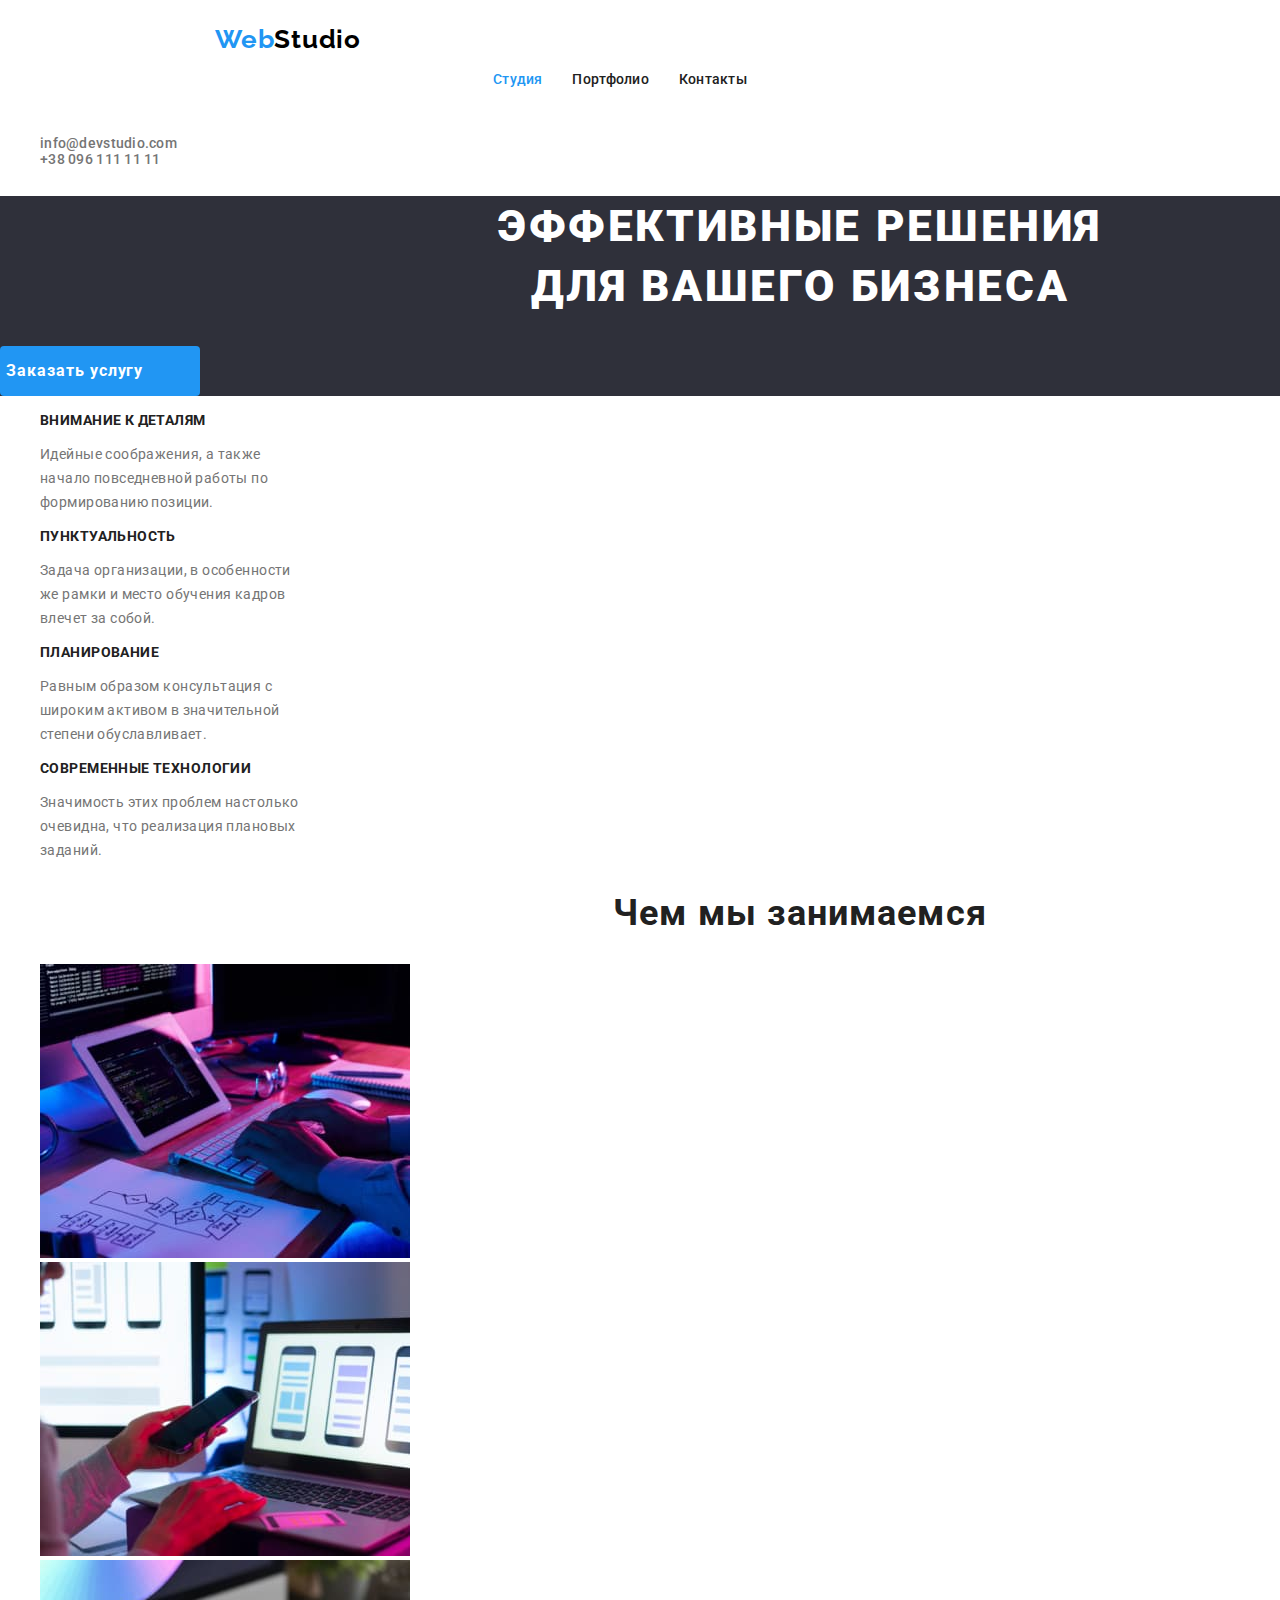
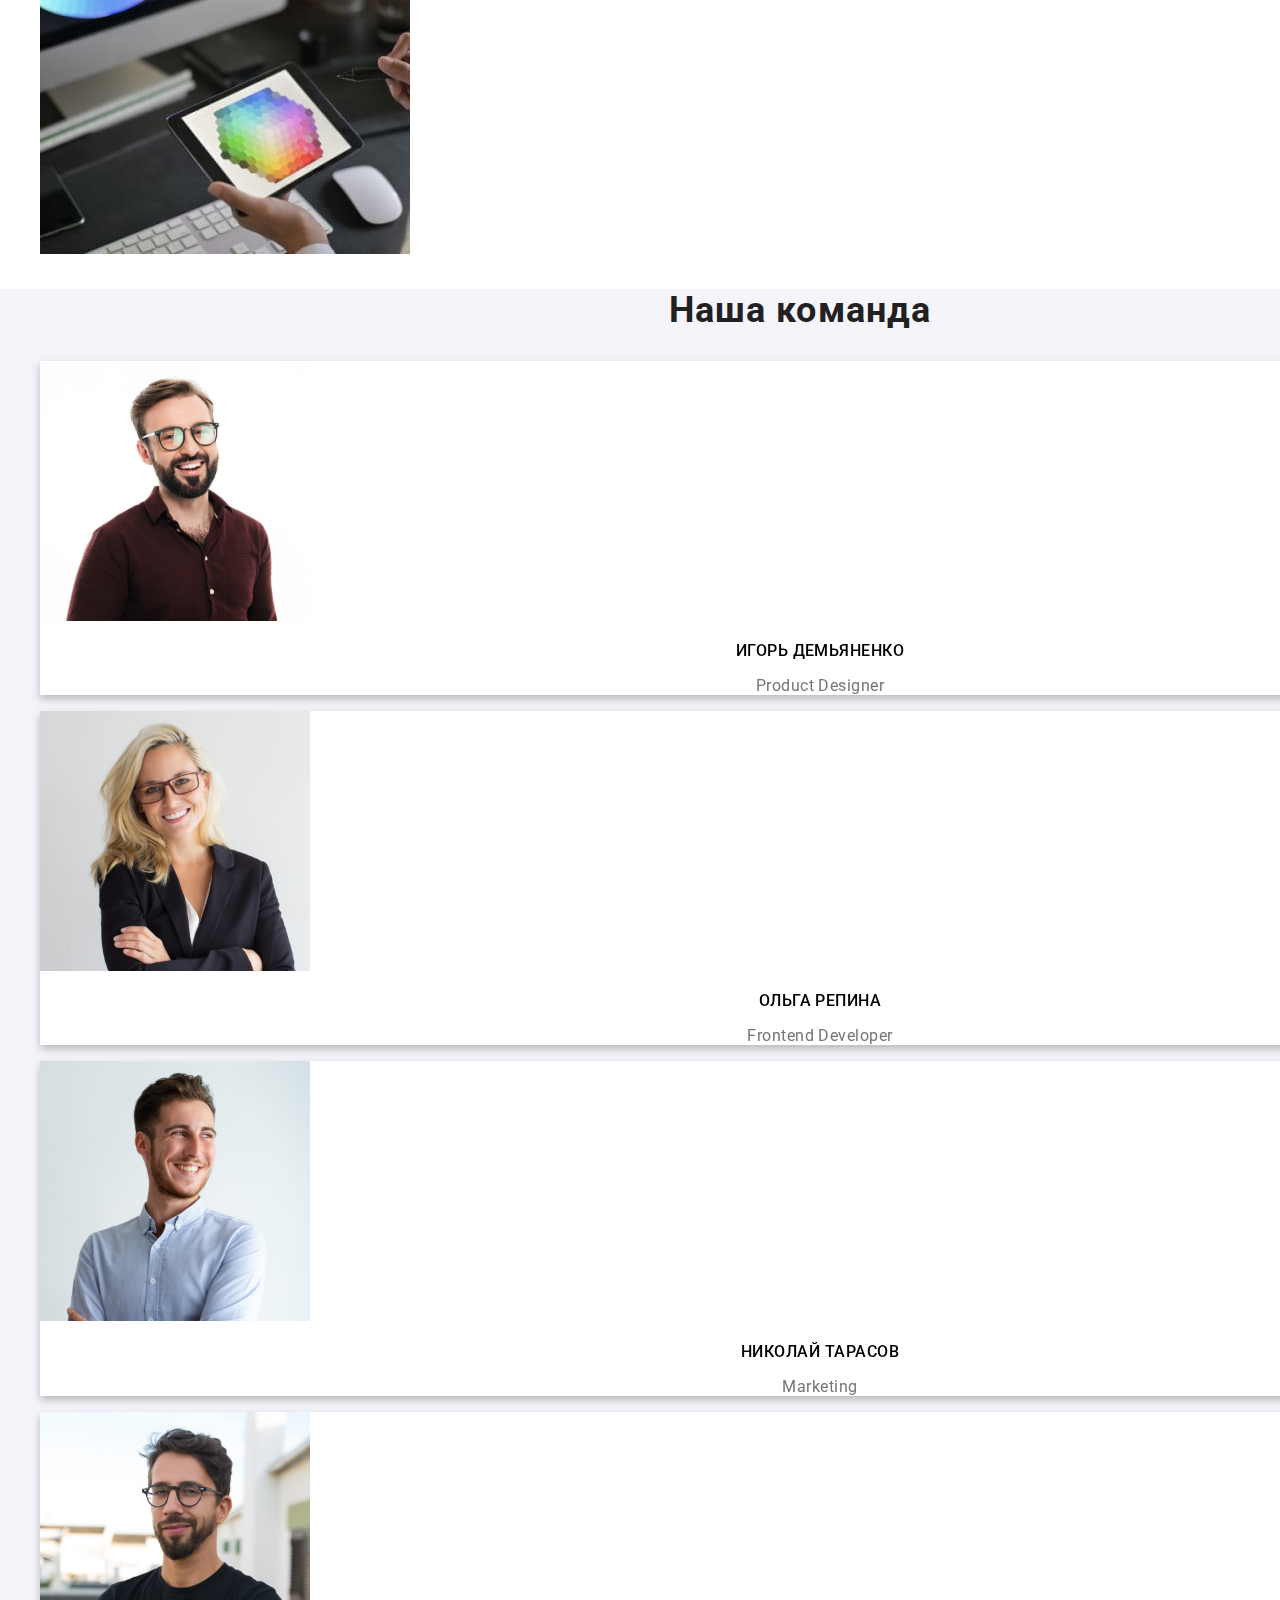
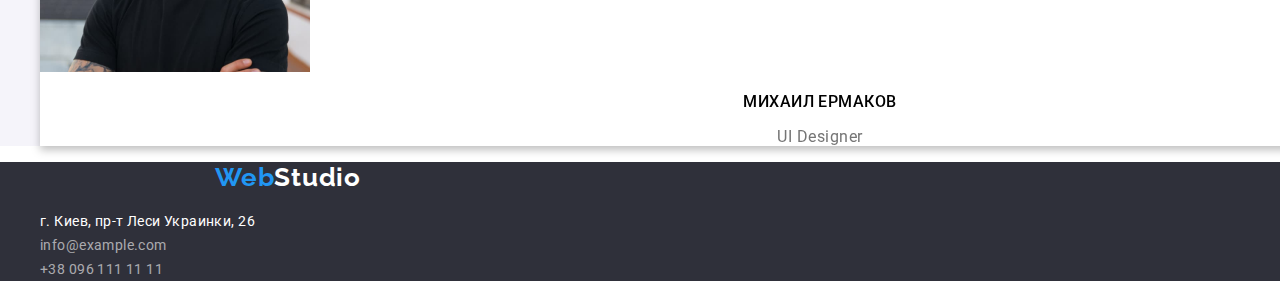
==== index.html @ 3bb9d7b0 "1st" ====
<!DOCTYPE html>
<html lang="ru">
  <head>
    <meta charset="UTF-8" />
    <meta http-equiv="X-UA-Compatible" content="IE=edge" />
    <meta name="viewport" content="width=device-width, initial-scale=1.0" />
    <title>Studio</title>
    <link rel="stylesheet" href="./css/normalize.css" />
    <link rel="stylesheet" href="./css/style.css" />
    <link
      href="https://fonts.googleapis.com/css2?family=Raleway:wght@700&family=Roboto:wght@400;500;700;900&display=swap"
      rel="stylesheet"
    />
  </head>
  <body>
    <header class="header-sections">
      <a class="webstudio" href="./index.html"
        ><span class="txt-bl">Web</span>Studio</a
      >
      <ul class="menu all-header">
        <li class="item header-link">
          <a href="./index.html" style="color: #2196f3">Студия</a>
        </li>
        <li class="item header-link">
          <a href="./portfolio.html">Портфолио</a>
        </li>
        <li class="item header-link"><a href="">Контакты</a></li>
      </ul>
      <ul class="menu header-contacts">
        <li class="item header-mail">
          <a href="mailto:info@devstudio.com">info@devstudio.com</a>
        </li>
        <li class="item header-phone">
          <a href="tel:+380961111111">+38 096 111 11 11</a>
        </li>
      </ul>
    </header>
    <main>
      <section class="main-header-sections">
        <h1>
          Эффективные решения <br />
          для вашего бизнеса
        </h1>
        <button type="button" class="btn-blue">Заказать услугу</button>
      </section>
      <section>
        <ul class="menu">
          <li class="item">
            <h3>Внимание к деталям</h3>
            <p class="about">
              Идейные соображения, а также <br />
              начало повседневной работы по <br />
              формированию позиции.
            </p>
          </li>
          <li class="item">
            <h3>Пунктуальность</h3>
            <p class="about">
              Задача организации, в особенности <br />
              же рамки и место обучения кадров <br />
              влечет за собой.
            </p>
          </li>
          <li class="item">
            <h3>Планирование</h3>
            <p class="about">
              Равным образом консультация с <br />
              широким активом в значительной <br />
              степени обуславливает.
            </p>
          </li>
          <li class="item">
            <h3>Современные технологии</h3>
            <p class="about">
              Значимость этих проблем настолько <br />
              очевидна, что реализация плановых <br />
              заданий.
            </p>
          </li>
        </ul>
      </section>
      <section>
        <h2>Чем мы занимаемся</h2>
        <ul class="menu">
          <li class="item">
            <img src="./images/box1.jpg" alt="box1" width="370" />
          </li>
          <li class="item">
            <img src="./images/box2.jpg" alt="box2" width="370" />
          </li>
          <li class="item">
            <img src="./images/box3.jpg" alt="box3" width="370" />
          </li>
        </ul>
      </section>
      <section class="team-sections">
        <h2>Наша команда</h2>
        <ul class="menu">
          <li class="item team">
            <img src="./images/igor.jpg" alt="igor" width="270" />
            <h3 class="team-employee">Игорь Демьяненко</h3>
            <p class="team-position">Product Designer</p>
          </li>
          <li class="item team">
            <img src="./images/olga.jpg" alt="olga" width="270" />
            <h3 class="team-employee">Ольга Репина</h3>
            <p class="team-position">Frontend Developer</p>
          </li>
          <li class="item team">
            <img src="./images/nikolay.jpg" alt="nikolay" width="270" />
            <h3 class="team-employee">Николай Тарасов</h3>
            <p class="team-position">Marketing</p>
          </li>
          <li class="item team">
            <img src="./images/michael.jpg" alt="michael" width="270" />
            <h3 class="team-employee">Михаил Ермаков</h3>
            <p class="team-position">UI Designer</p>
          </li>
        </ul>
      </section>
    </main>
    <footer class="footer-sections">
      <a class="webstudio white" href="./index.html"
        ><span class="txt-bl">Web</span>Studio</a
      >
      <address>
        <ul>
          <li>
            <a
              class="map link footer-adress"
              href="https://bit.ly/3ffIdBp"
              target="_blank"
              rel="noopener noreferrer"
              >г. Киев, пр-т Леси Украинки, 26</a
            >
          </li>
          <li>
            <a href="mailto:info@example.com" class="footer-mail"
              >info@example.com</a
            >
          </li>
          <li>
            <a href="tel:+380961111111" class="footer-phone"
              >+38 096 111 11 11</a
            >
          </li>
        </ul>
      </address>
    </footer>
  </body>
</html>
---- css/style.css ----
html {
  box-sizing: border-box;
}
*,
*::before,
*::after {
  box-sizing: border-box;
}
body {
  font-family: "Roboto", "Raleway", sans-serif;
  width: 1600px;
  margin: auto;
}
a {
  text-decoration: none;
}

.txt-bl {
  color: #2196f3;
}
.header-sections {
  padding-top: 24px;
}
.webstudio {
  color: black;
  font-family: Raleway;
  font-style: normal;
  font-weight: bold;
  font-size: 26px;
  line-height: 31px;
  letter-spacing: 0.03em;
  text-decoration: none;
  margin-left: 215px;
  width: auto;
}

li {
  list-style-type: none;
}
.all-header {
  display: flex;
  justify-content: space-between;
  flex-basis: auto;
  width: 294px;
  margin-left: 453px;
}

h1 {
  color: #fff;
  font-style: normal;
  font-weight: 900;
  font-size: 44px;
  line-height: 60px;
  text-align: center;
  letter-spacing: 0.06em;
  text-transform: uppercase;
}
h2 {
  color: #212121;
  font-style: normal;
  font-weight: bold;
  font-size: 36px;
  line-height: 42px;
  text-align: center;
  letter-spacing: 0.03em;
}
h3 {
  color: #212121;
  font-style: normal;
  font-weight: bold;
  font-size: 14px;
  line-height: 16px;
  letter-spacing: 0.03em;
  text-transform: uppercase;
}

.header-link {
  text-decoration: none;
  font-style: normal;
  font-weight: 500;
  font-size: 14px;
  line-height: 16px;
  letter-spacing: 0.02em;
}
.header-link a {
  color: #212121;
}

.header-link a:hover {
  color: #2196f3;
}
.header-contacts {
  padding-top: 32px;
}
.header-mail {
  font-style: normal;
  font-weight: 500;
  font-size: 14px;
  line-height: 16px;
  letter-spacing: 0.02em;
}
.header-mail a {
  color: rgba(117, 117, 117, 1);
}
.header-mail a:hover {
  color: #2196f3;
}
.header-phone {
  font-style: normal;
  font-weight: 500;
  font-size: 14px;
  line-height: 16px;
  letter-spacing: 0.02em;
}
.header-phone a {
  color: rgba(117, 117, 117, 1);
}
.header-phone a:hover {
  color: #2196f3;
}
.main-header-sections {
  background-color: #2f303a;
}
.btn-blue {
  color: white;
  background-color: #2196f3;
  font-family: Roboto;
  font-style: normal;
  font-weight: bold;
  font-size: 16px;
  line-height: 30px;
  display: flex;
  align-items: center;
  letter-spacing: 0.06em;
  width: 200px;
  height: 50px;
  border: none;
  border-radius: 4px;
}
.about {
  color: #757575;
  font-style: normal;
  font-weight: normal;
  font-size: 14px;
  line-height: 24px;
  letter-spacing: 0.03em;
}
.menu .item.team {
  justify-content: center;
}
.team-sections {
  background-color: #f5f4fa;
}
.item.team {
  filter: drop-shadow(0px 4px 4px rgba(0, 0, 0, 0.25));
  background-color: white;
}
.team-employee {
  color: black;
  font-style: normal;
  font-weight: 500;
  font-size: 16px;
  line-height: 19px;
  text-align: center;
  letter-spacing: 0.03em;
}
.team-position {
  color: #757575;
  font-style: normal;
  font-weight: normal;
  font-size: 16px;
  line-height: 19px;
  text-align: center;
  letter-spacing: 0.03em;
}
.footer-sections {
  background-color: #2f303a;
}
.footer-adress {
  color: white;
  text-decoration: none;
  font-style: normal;
  font-weight: normal;
  font-size: 14px;
  line-height: 24px;
  letter-spacing: 0.03em;
}

.footer-mail {
  color: rgba(255, 255, 255, 0.6);
  text-decoration: none;
  font-style: normal;
  font-weight: normal;
  font-size: 14px;
  line-height: 24px;
  letter-spacing: 0.03em;
}
.footer-phone {
  color: rgba(255, 255, 255, 0.6);
  text-decoration: none;
  font-style: normal;
  font-weight: normal;
  font-size: 14px;
  line-height: 24px;
  letter-spacing: 0.03em;
}

.white {
  color: white;
}
/* Portfilio*/
.btn-port {
  color: #212121;
  background-color: #f5f4fa;
  font-family: roboto;
  font-style: normal;
  font-weight: 500;
  font-size: 16px;
  line-height: 26px;
  text-align: center;
  letter-spacing: 0.03em;
  border: none;
}
.btn-port:hover {
  color: white;
  background-color: #2196f3;
}

h4 {
  color: #212121;
  font-style: normal;
  font-weight: bold;
  font-size: 18px;
  line-height: 36px;
  letter-spacing: 0.06em;
}
.portfolio-about {
  color: #757575;
  font-style: normal;
  font-weight: normal;
  font-size: 16px;
  line-height: 30px;
  letter-spacing: 0.03em;
}
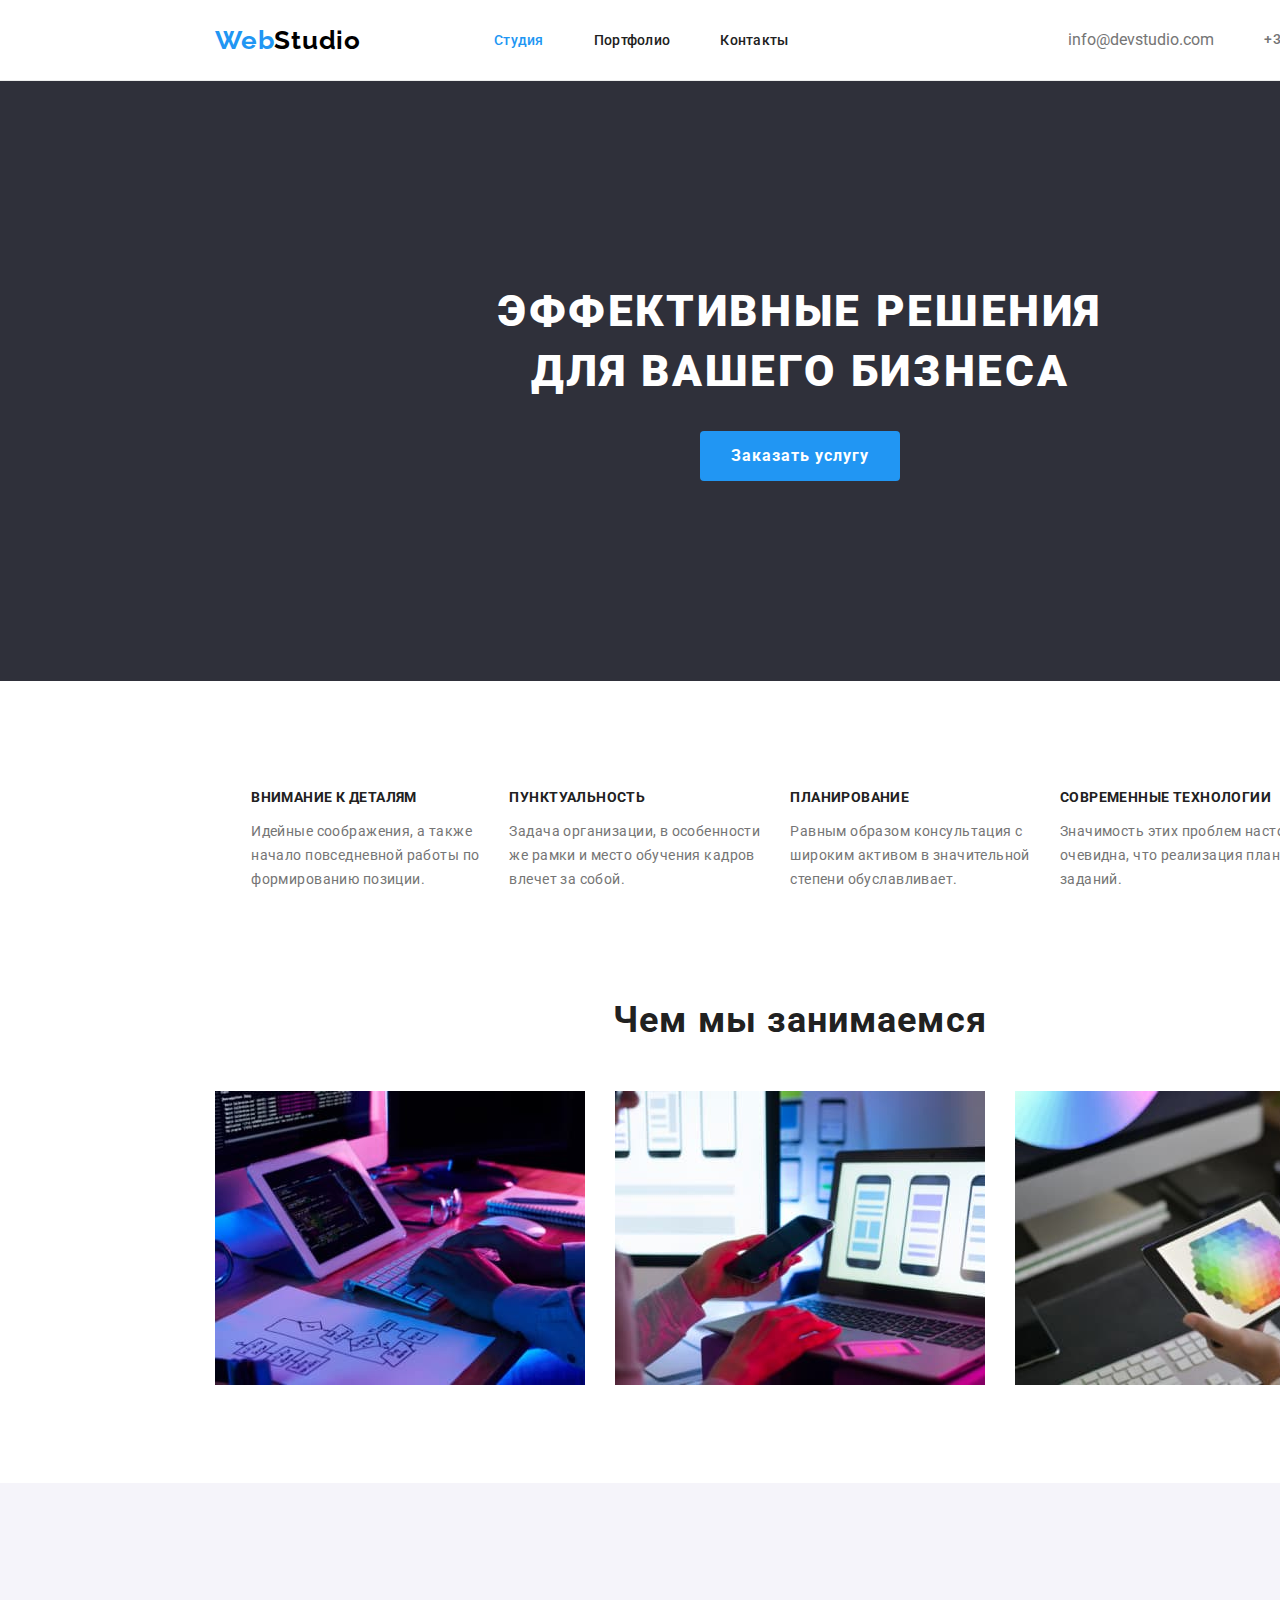
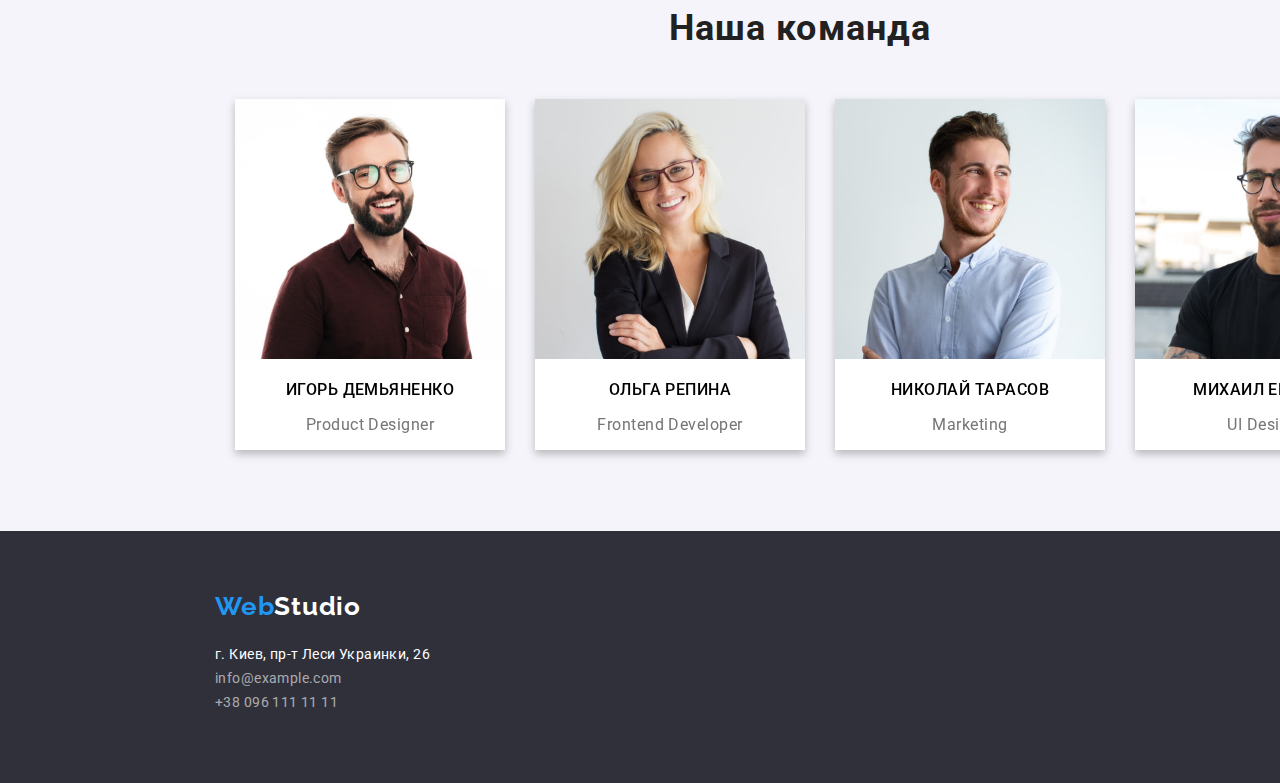
==== commit 8b4c95a7: "fix all" ====
--- a/index.html
+++ b/index.html
@@ -14,26 +14,28 @@
   </head>
   <body>
     <header class="header-sections">
-      <a class="webstudio" href="./index.html"
-        ><span class="txt-bl">Web</span>Studio</a
-      >
-      <ul class="menu all-header">
-        <li class="item header-link">
-          <a href="./index.html" style="color: #2196f3">Студия</a>
-        </li>
-        <li class="item header-link">
-          <a href="./portfolio.html">Портфолио</a>
-        </li>
-        <li class="item header-link"><a href="">Контакты</a></li>
-      </ul>
-      <ul class="menu header-contacts">
-        <li class="item header-mail">
-          <a href="mailto:info@devstudio.com">info@devstudio.com</a>
-        </li>
-        <li class="item header-phone">
-          <a href="tel:+380961111111">+38 096 111 11 11</a>
-        </li>
-      </ul>
+      <nav class="container main-nav">
+        <a class="webstudio" href="./index.html"
+          ><span class="txt-bl">Web</span>Studio</a
+        >
+        <ul class="all-header">
+          <li class="item header-link">
+            <a href="./index.html" style="color: #2196f3">Студия</a>
+          </li>
+          <li class="item header-link">
+            <a href="./portfolio.html">Портфолио</a>
+          </li>
+          <li class="item header-link"><a href="">Контакты</a></li>
+        </ul>
+        <ul class="header-contacts">
+          <li class="item header-mail">
+            <a href="mailto:info@devstudio.com">info@devstudio.com</a>
+          </li>
+          <li class="item header-phone">
+            <a href="tel:+380961111111">+38 096 111 11 11</a>
+          </li>
+        </ul>
+      </nav>
     </header>
     <main>
       <section class="main-header-sections">
@@ -44,7 +46,7 @@
         <button type="button" class="btn-blue">Заказать услугу</button>
       </section>
       <section>
-        <ul class="menu">
+        <ul class="menu all-about">
           <li class="item">
             <h3>Внимание к деталям</h3>
             <p class="about">
@@ -80,8 +82,8 @@
         </ul>
       </section>
       <section>
-        <h2>Чем мы занимаемся</h2>
-        <ul class="menu">
+        <h2 class="work-text">Чем мы занимаемся</h2>
+        <ul class="menu work-sections">
           <li class="item">
             <img src="./images/box1.jpg" alt="box1" width="370" />
           </li>
@@ -95,7 +97,7 @@
       </section>
       <section class="team-sections">
         <h2>Наша команда</h2>
-        <ul class="menu">
+        <ul class="menu team-sections-box">
           <li class="item team">
             <img src="./images/igor.jpg" alt="igor" width="270" />
             <h3 class="team-employee">Игорь Демьяненко</h3>
@@ -124,7 +126,7 @@
         ><span class="txt-bl">Web</span>Studio</a
       >
       <address>
-        <ul>
+        <ul class="footer-all">
           <li>
             <a
               class="map link footer-adress"
--- a/css/style.css
+++ b/css/style.css
@@ -14,13 +14,28 @@
 a {
   text-decoration: none;
 }
-
+.menu {
+  display: flex;
+}
+.main-nav {
+  display: flex;
+  align-items: center;
+}
+.container {
+  margin-left: auto;
+  margin-right: auto;
+  width: 1600px;
+  padding-left: 215px;
+  padding-right: 215px;
+  height: 80px;
+}
+.header-sections {
+  border-bottom: 1px solid rgba(236, 236, 236, 1);
+}
 .txt-bl {
   color: #2196f3;
 }
-.header-sections {
-  padding-top: 24px;
-}
+
 .webstudio {
   color: black;
   font-family: Raleway;
@@ -30,8 +45,6 @@
   line-height: 31px;
   letter-spacing: 0.03em;
   text-decoration: none;
-  margin-left: 215px;
-  width: auto;
 }
 
 li {
@@ -39,10 +52,13 @@
 }
 .all-header {
   display: flex;
-  justify-content: space-between;
-  flex-basis: auto;
-  width: 294px;
-  margin-left: 453px;
+  margin-left: 93px;
+}
+.all-header .item {
+  margin-right: 50px;
+}
+.all-header .item:last-child {
+  margin-right: 0px;
 }
 
 h1 {
@@ -54,6 +70,9 @@
   text-align: center;
   letter-spacing: 0.06em;
   text-transform: uppercase;
+  margin-block-start: 0px;
+  margin-block-end: 0px;
+  padding-top: 200px;
 }
 h2 {
   color: #212121;
@@ -90,9 +109,13 @@
   color: #2196f3;
 }
 .header-contacts {
-  padding-top: 32px;
-}
-.header-mail {
+  display: flex;
+  margin-left: auto;
+}
+.header-contacts .item + .item {
+  margin-left: 50px;
+}
+.header-contacts .item .header-mail {
   font-style: normal;
   font-weight: 500;
   font-size: 14px;
@@ -120,6 +143,7 @@
 }
 .main-header-sections {
   background-color: #2f303a;
+  height: 600px;
 }
 .btn-blue {
   color: white;
@@ -129,13 +153,23 @@
   font-weight: bold;
   font-size: 16px;
   line-height: 30px;
-  display: flex;
-  align-items: center;
   letter-spacing: 0.06em;
   width: 200px;
   height: 50px;
   border: none;
   border-radius: 4px;
+  margin-left: 700px;
+  margin-top: 30px;
+}
+.all-about {
+  margin-top: 94px;
+  margin-left: 215px;
+  padding-inline-start: 0px;
+  justify-content: center;
+  width: 1170px;
+}
+.all-about .item {
+  margin-right: 30px;
 }
 .about {
   color: #757575;
@@ -145,11 +179,33 @@
   line-height: 24px;
   letter-spacing: 0.03em;
 }
+.work-sections {
+  justify-content: center;
+  padding-inline-start: 0px;
+}
+.work-sections .item + .item {
+  margin-left: 30px;
+}
+
+.work-text {
+  margin-top: 94px;
+  margin-bottom: 50px;
+}
 .menu .item.team {
   justify-content: center;
 }
 .team-sections {
   background-color: #f5f4fa;
+  height: 648px;
+  padding-top: 94px;
+  margin-top: 94px;
+}
+.team-sections .item + .item {
+  margin-left: 30px;
+}
+.team-sections-box {
+  justify-content: center;
+  margin-top: 50px;
 }
 .item.team {
   filter: drop-shadow(0px 4px 4px rgba(0, 0, 0, 0.25));
@@ -175,8 +231,20 @@
 }
 .footer-sections {
   background-color: #2f303a;
-}
-.footer-adress {
+  height: 252px;
+  padding-top: 60px;
+}
+.webstudio.white {
+  margin-top: 60px;
+  margin-left: 215px;
+}
+.footer-all {
+  margin-top: 20px;
+  margin-left: 215px;
+  padding-inline-start: 0px;
+}
+
+.link.footer-adress {
   color: white;
   text-decoration: none;
   font-style: normal;
@@ -217,15 +285,31 @@
   font-weight: 500;
   font-size: 16px;
   line-height: 26px;
-  text-align: center;
+  height: 38px;
   letter-spacing: 0.03em;
   border: none;
+  border-radius: 4px;
+  padding: 6px 22px 6px 22px;
+  white-space: nowrap;
 }
 .btn-port:hover {
   color: white;
   background-color: #2196f3;
-}
-
+  box-shadow: 0px 3px 1px rgba(0, 0, 0, 0.1), 0px 1px 2px rgba(0, 0, 0, 0.08),
+    0px 2px 2px rgba(0, 0, 0, 0.12);
+}
+
+.menu-btn {
+  display: flex;
+  width: 611px;
+  margin-left: 495px;
+  margin-top: 94px;
+  margin-bottom: 50px;
+  padding-inline-start: 0px;
+}
+.menu-btn .item + .item {
+  margin-left: 8px;
+}
 h4 {
   color: #212121;
   font-style: normal;
@@ -234,7 +318,64 @@
   line-height: 36px;
   letter-spacing: 0.06em;
 }
-.portfolio-about {
+.container-port {
+  margin-left: 175px;
+  padding-bottom: 94px;
+}
+.card-set {
+  display: flex;
+  flex-wrap: wrap;
+  margin-left: -30px;
+  margin-top: -30px;
+}
+
+.item-port {
+  margin-left: 30px;
+  margin-top: 30px;
+  flex-basis: cals((100%-90px)/3);
+  border: 1px solid rgba(238, 238, 238, 1);
+}
+
+/*
+
+.container-port {
+  max-width: 1170px;
+}
+
+.card-set {
+  display: flex;
+  columns: 3;
+  flex-wrap: wrap;
+  margin-left: -10px;
+  margin-top: -10px;
+  list-style: none;
+}
+
+.item-port {
+  margin-left: 30px;
+  margin-top: 10px;
+  flex-basis: calc((100% - 30px) / 3);
+  background-color: #fff;
+  border: 1px solid rgba(238, 238, 238, 1);
+}
+.item-port h4 {
+  margin-top: 0;
+  font-size: 20px;
+}
+
+.item-port p {
+  padding-right: 0;
+}
+
+.card-heading {
+  color: #212121;
+  font-style: normal;
+  font-weight: bold;
+  font-size: 18px;
+  line-height: 36px;
+  letter-spacing: 0.06em;
+}
+.card-text {
   color: #757575;
   font-style: normal;
   font-weight: normal;
@@ -242,3 +383,5 @@
   line-height: 30px;
   letter-spacing: 0.03em;
 }
+
+*/
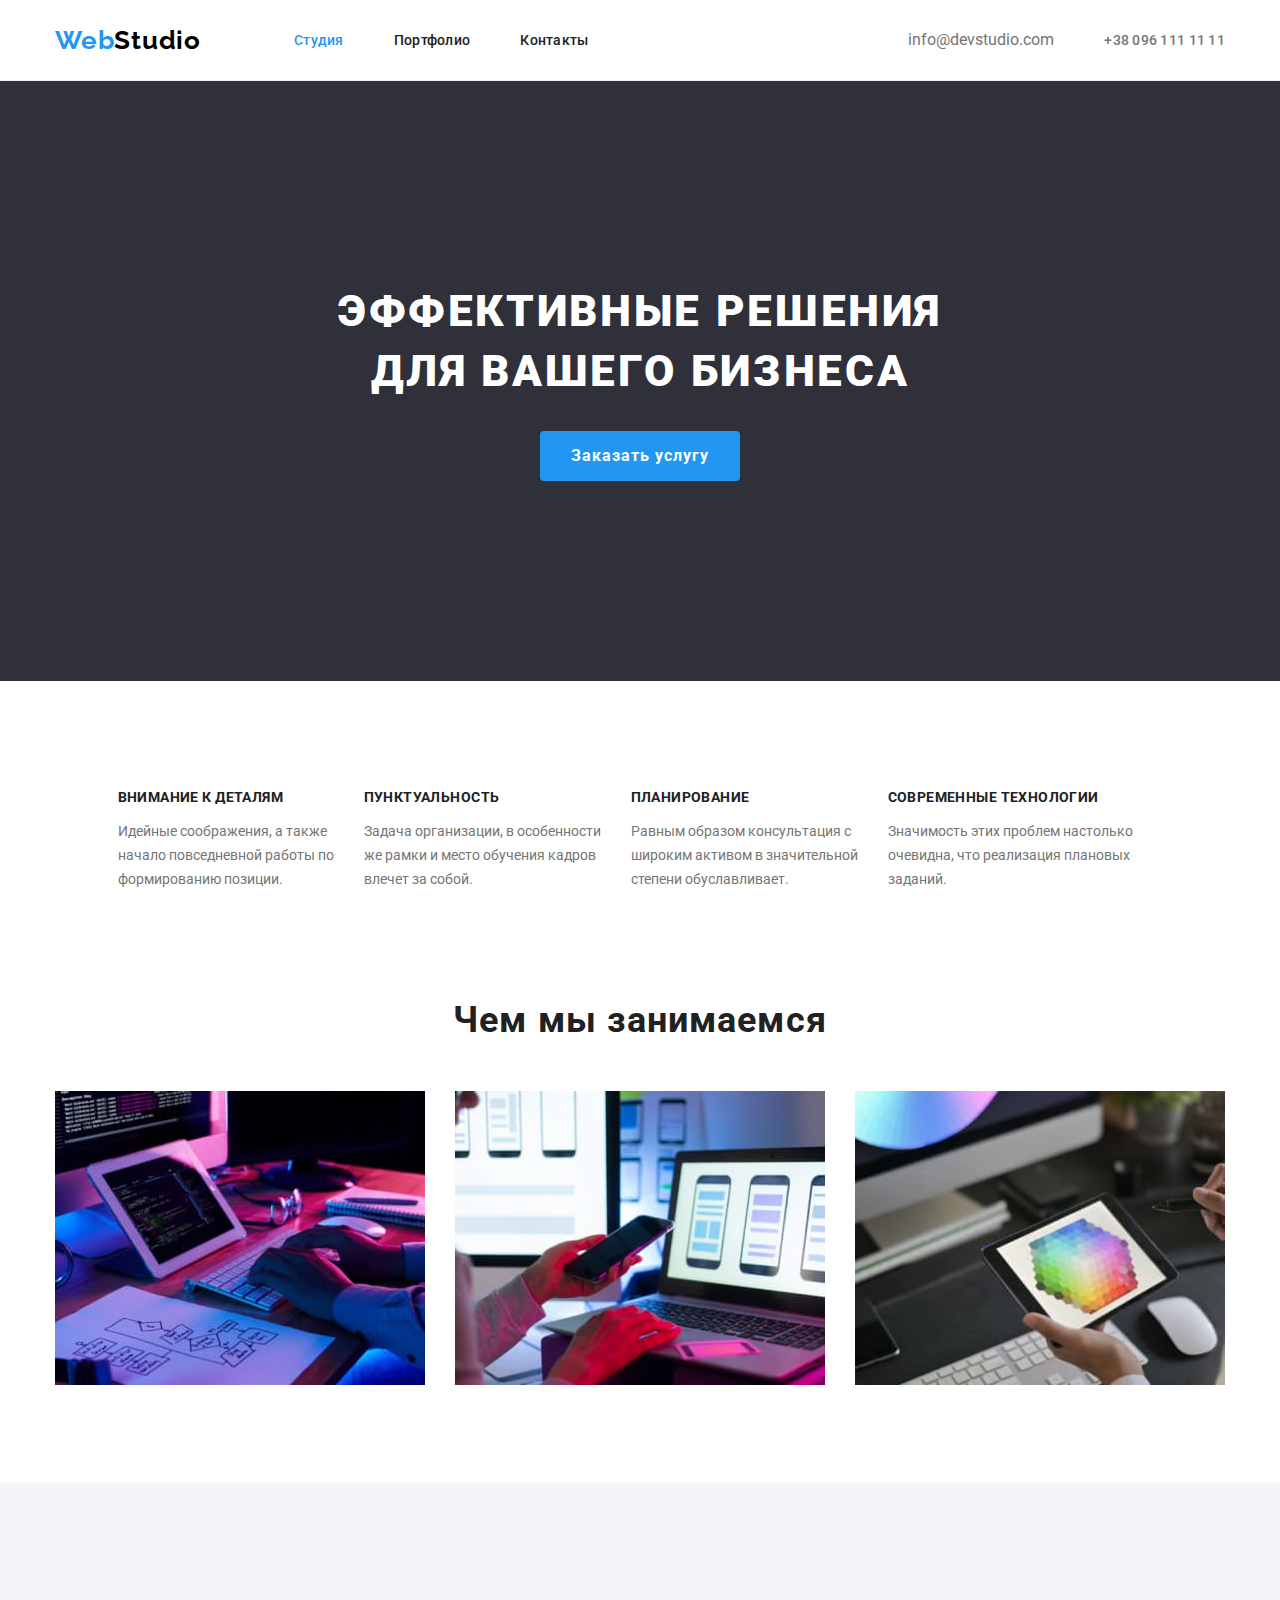
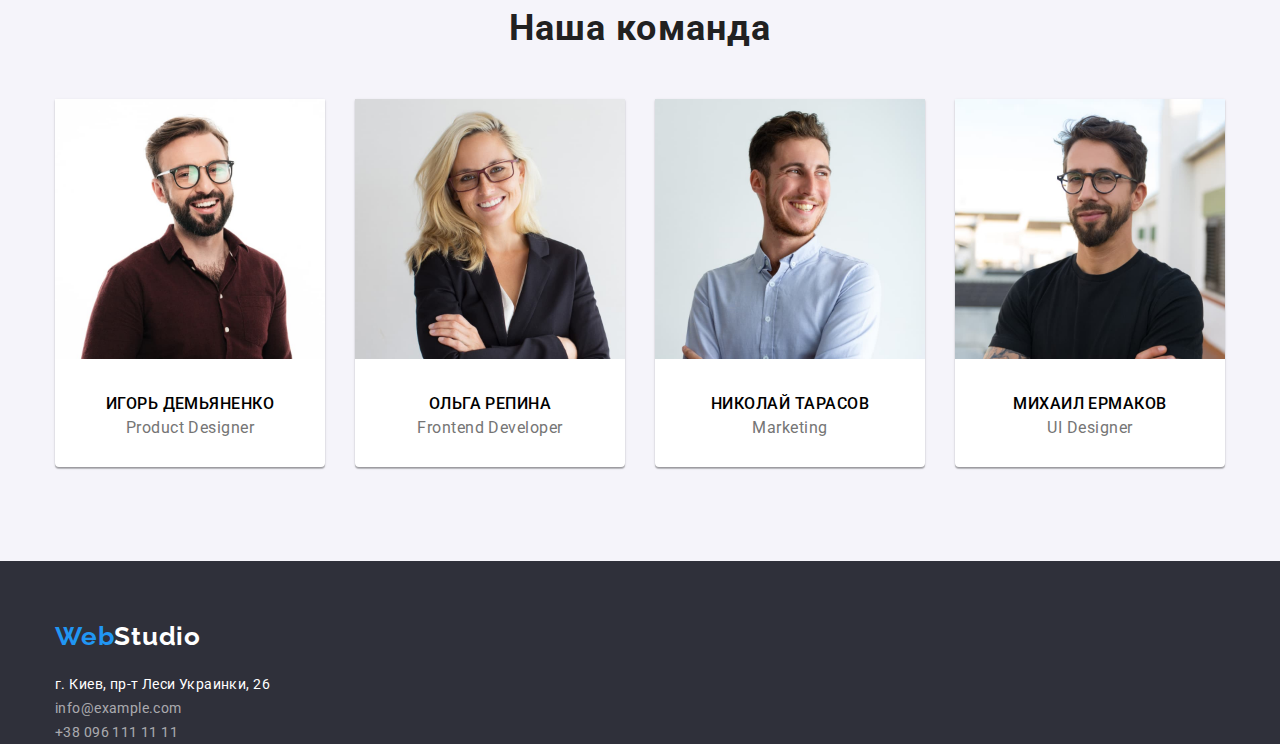
==== commit e90ac343: "Global" ====
--- a/index.html
+++ b/index.html
@@ -14,28 +14,32 @@
   </head>
   <body>
     <header class="header-sections">
-      <nav class="container main-nav">
-        <a class="webstudio" href="./index.html"
-          ><span class="txt-bl">Web</span>Studio</a
-        >
-        <ul class="all-header">
-          <li class="item header-link">
-            <a href="./index.html" style="color: #2196f3">Студия</a>
-          </li>
-          <li class="item header-link">
-            <a href="./portfolio.html">Портфолио</a>
-          </li>
-          <li class="item header-link"><a href="">Контакты</a></li>
-        </ul>
-        <ul class="header-contacts">
-          <li class="item header-mail">
-            <a href="mailto:info@devstudio.com">info@devstudio.com</a>
-          </li>
-          <li class="item header-phone">
-            <a href="tel:+380961111111">+38 096 111 11 11</a>
-          </li>
-        </ul>
-      </nav>
+      <div class="container">
+        <div class="header-container">
+        <nav class="main-nav">
+          <a class="webstudio" href="./index.html"
+            ><span class="txt-bl">Web</span>Studio</a
+          >
+          <ul class="all-header">
+            <li class="item header-link">
+              <a href="./index.html" class="current" >Студия</a>
+            </li>
+            <li class="item header-link">
+              <a href="./portfolio.html">Портфолио</a>
+            </li>
+            <li class="item header-link"><a href="">Контакты</a></li>
+          </ul>
+          </nav>
+          <ul class="header-contacts">
+            <li class="item header-mail">
+              <a href="mailto:info@devstudio.com">info@devstudio.com</a>
+            </li>
+            <li class="item header-phone">
+              <a href="tel:+380961111111">+38 096 111 11 11</a>
+            </li>
+          </ul>
+        </div>
+      </div>
     </header>
     <main>
       <section class="main-header-sections">
@@ -46,108 +50,120 @@
         <button type="button" class="btn-blue">Заказать услугу</button>
       </section>
       <section>
-        <ul class="menu all-about">
-          <li class="item">
-            <h3>Внимание к деталям</h3>
-            <p class="about">
-              Идейные соображения, а также <br />
-              начало повседневной работы по <br />
-              формированию позиции.
-            </p>
-          </li>
-          <li class="item">
-            <h3>Пунктуальность</h3>
-            <p class="about">
-              Задача организации, в особенности <br />
-              же рамки и место обучения кадров <br />
-              влечет за собой.
-            </p>
-          </li>
-          <li class="item">
-            <h3>Планирование</h3>
-            <p class="about">
-              Равным образом консультация с <br />
-              широким активом в значительной <br />
-              степени обуславливает.
-            </p>
-          </li>
-          <li class="item">
-            <h3>Современные технологии</h3>
-            <p class="about">
-              Значимость этих проблем настолько <br />
-              очевидна, что реализация плановых <br />
-              заданий.
-            </p>
-          </li>
-        </ul>
+        <div class="container">
+          <ul class="menu all-about">
+            <li class="item">
+              <h3>Внимание к деталям</h3>
+              <p class="about">
+                Идейные соображения, а также <br />
+                начало повседневной работы по <br />
+                формированию позиции.
+              </p>
+            </li>
+            <li class="item">
+              <h3>Пунктуальность</h3>
+              <p class="about">
+                Задача организации, в особенности <br />
+                же рамки и место обучения кадров <br />
+                влечет за собой.
+              </p>
+            </li>
+            <li class="item">
+              <h3>Планирование</h3>
+              <p class="about">
+                Равным образом консультация с <br />
+                широким активом в значительной <br />
+                степени обуславливает.
+              </p>
+            </li>
+            <li class="item">
+              <h3>Современные технологии</h3>
+              <p class="about">
+                Значимость этих проблем настолько <br />
+                очевидна, что реализация плановых <br />
+                заданий.
+              </p>
+            </li>
+          </ul>
+        </div>
       </section>
       <section>
-        <h2 class="work-text">Чем мы занимаемся</h2>
-        <ul class="menu work-sections">
-          <li class="item">
-            <img src="./images/box1.jpg" alt="box1" width="370" />
-          </li>
-          <li class="item">
-            <img src="./images/box2.jpg" alt="box2" width="370" />
-          </li>
-          <li class="item">
-            <img src="./images/box3.jpg" alt="box3" width="370" />
-          </li>
-        </ul>
-      </section>
-      <section class="team-sections">
-        <h2>Наша команда</h2>
-        <ul class="menu team-sections-box">
-          <li class="item team">
-            <img src="./images/igor.jpg" alt="igor" width="270" />
-            <h3 class="team-employee">Игорь Демьяненко</h3>
-            <p class="team-position">Product Designer</p>
-          </li>
-          <li class="item team">
-            <img src="./images/olga.jpg" alt="olga" width="270" />
-            <h3 class="team-employee">Ольга Репина</h3>
-            <p class="team-position">Frontend Developer</p>
-          </li>
-          <li class="item team">
-            <img src="./images/nikolay.jpg" alt="nikolay" width="270" />
-            <h3 class="team-employee">Николай Тарасов</h3>
-            <p class="team-position">Marketing</p>
-          </li>
-          <li class="item team">
-            <img src="./images/michael.jpg" alt="michael" width="270" />
-            <h3 class="team-employee">Михаил Ермаков</h3>
-            <p class="team-position">UI Designer</p>
-          </li>
-        </ul>
+        <div class="container all-work">
+          <h2 class="work-text">Чем мы занимаемся</h2>
+          <ul class="menu work-sections">
+            <li class="item">
+              <img src="./images/box1.jpg" alt="box1" width="370" />
+            </li>
+            <li class="item">
+              <img src="./images/box2.jpg" alt="box2" width="370" />
+            </li>
+            <li class="item">
+              <img src="./images/box3.jpg" alt="box3" width="370" />
+            </li>
+          </ul>
+        </div>
+        </section>
+        <section class="team-sections">
+          <div class="container">
+            <h2>Наша команда</h2>
+            <ul class="menu team-sections-box">
+              <li class="item team">
+                <img src="./images/igor.jpg" alt="igor" width="270" />
+                <div class="team-text">
+                  <h3 class="team-employee">Игорь Демьяненко</h3>
+                  <p class="team-position">Product Designer</p>
+                </div>
+              </li>
+              <li class="item team">
+                <img src="./images/olga.jpg" alt="olga" width="270" />
+                <div class="team-text">
+                  <h3 class="team-employee">Ольга Репина</h3>
+                  <p class="team-position">Frontend Developer</p>
+                </div>
+              </li>
+              <li class="item team">
+                <img src="./images/nikolay.jpg" alt="nikolay" width="270" />
+                <div class="team-text">
+                  <h3 class="team-employee">Николай Тарасов</h3>
+                  <p class="team-position">Marketing</p>
+                </div>
+              </li>
+              <li class="item team">
+                <img src="./images/michael.jpg" alt="michael" width="270" />
+                <div class="team-text">
+                  <h3 class="team-employee">Михаил Ермаков</h3>
+                  <p class="team-position">UI Designer</p>
+                </div>
+              </li>
+            </ul>
+          </div>
       </section>
     </main>
     <footer class="footer-sections">
-      <a class="webstudio white" href="./index.html"
-        ><span class="txt-bl">Web</span>Studio</a
-      >
-      <address>
-        <ul class="footer-all">
-          <li>
-            <a
-              class="map link footer-adress"
-              href="https://bit.ly/3ffIdBp"
-              target="_blank"
-              rel="noopener noreferrer"
-              >г. Киев, пр-т Леси Украинки, 26</a
-            >
-          </li>
-          <li>
-            <a href="mailto:info@example.com" class="footer-mail"
-              >info@example.com</a
-            >
-          </li>
-          <li>
-            <a href="tel:+380961111111" class="footer-phone"
-              >+38 096 111 11 11</a
-            >
-          </li>
-        </ul>
-      </address>
+      <div class="container">
+        <a class="webstudio white" href="./index.html"
+          ><span class="txt-bl">Web</span>Studio</a>
+        <address>
+          <ul class="footer-all">
+            <li>
+              <a
+                class="map link footer-adress"
+                href="https://bit.ly/3ffIdBp"
+                target="_blank"
+                rel="noopener noreferrer"
+                >г. Киев, пр-т Леси Украинки, 26</a>
+            </li>
+            <li>
+              <a href="mailto:info@example.com" class="footer-mail">info@example.com</a
+              >
+            </li>
+            <li>
+              <a href="tel:+380961111111" class="footer-phone">+38 096 111 11 11</a
+              >
+            </li>
+          </ul>
+        </address>
+      </div>
     </footer>
   </body>
 </html>
--- a/css/style.css
+++ b/css/style.css
@@ -6,31 +6,41 @@
 *::after {
   box-sizing: border-box;
 }
+
 body {
   font-family: "Roboto", "Raleway", sans-serif;
-  width: 1600px;
-  margin: auto;
+  max-width: 1600px;
+  margin: 0 auto;
 }
 a {
   text-decoration: none;
 }
+
 .menu {
   display: flex;
 }
+ul {
+  margin-block-start: 0px;
+  margin-block-end: 0px;
+  margin-inline-start: 0px;
+  margin-inline-end: 0px;
+  padding-inline-start: 0px;
+}
 .main-nav {
   display: flex;
   align-items: center;
 }
 .container {
-  margin-left: auto;
-  margin-right: auto;
-  width: 1600px;
-  padding-left: 215px;
-  padding-right: 215px;
-  height: 80px;
+  width: 1200px;
+  padding: 0px 15px;
+  margin: 0 auto;
+}
+.sections {
+  padding: 94px 0;
 }
 .header-sections {
   border-bottom: 1px solid rgba(236, 236, 236, 1);
+  display: flex;
 }
 .txt-bl {
   color: #2196f3;
@@ -60,7 +70,9 @@
 .all-header .item:last-child {
   margin-right: 0px;
 }
-
+.header-container {
+  display: flex;
+}
 h1 {
   color: #fff;
   font-style: normal;
@@ -72,8 +84,7 @@
   text-transform: uppercase;
   margin-block-start: 0px;
   margin-block-end: 0px;
-  padding-top: 200px;
-}
+ }
 h2 {
   color: #212121;
   font-style: normal;
@@ -103,7 +114,12 @@
 }
 .header-link a {
   color: #212121;
-}
+  line-height: 80px;
+  display: block;
+}
+a.current {
+  color: #2196f3;
+  }
 
 .header-link a:hover {
   color: #2196f3;
@@ -111,6 +127,7 @@
 .header-contacts {
   display: flex;
   margin-left: auto;
+  align-items: center;
 }
 .header-contacts .item + .item {
   margin-left: 50px;
@@ -124,6 +141,8 @@
 }
 .header-mail a {
   color: rgba(117, 117, 117, 1);
+  line-height: 80px;
+  display: block;
 }
 .header-mail a:hover {
   color: #2196f3;
@@ -137,13 +156,16 @@
 }
 .header-phone a {
   color: rgba(117, 117, 117, 1);
+  line-height: 80px;
+  display: block;
 }
 .header-phone a:hover {
   color: #2196f3;
 }
 .main-header-sections {
   background-color: #2f303a;
-  height: 600px;
+  padding-bottom: 200px;
+  padding-top: 200px;
 }
 .btn-blue {
   color: white;
@@ -158,13 +180,13 @@
   height: 50px;
   border: none;
   border-radius: 4px;
-  margin-left: 700px;
+  margin: 0 auto;
+  display: block;
   margin-top: 30px;
+
 }
 .all-about {
-  margin-top: 94px;
-  margin-left: 215px;
-  padding-inline-start: 0px;
+  padding-top: 94px;
   justify-content: center;
   width: 1170px;
 }
@@ -177,28 +199,30 @@
   font-weight: normal;
   font-size: 14px;
   line-height: 24px;
-  letter-spacing: 0.03em;
+}
+.all-work {
+  padding-top: 94px;
+  padding-bottom: 94px;
 }
 .work-sections {
   justify-content: center;
-  padding-inline-start: 0px;
 }
 .work-sections .item + .item {
   margin-left: 30px;
 }
 
 .work-text {
-  margin-top: 94px;
+  margin-top: 0px;
   margin-bottom: 50px;
 }
+
 .menu .item.team {
   justify-content: center;
 }
 .team-sections {
   background-color: #f5f4fa;
-  height: 648px;
   padding-top: 94px;
-  margin-top: 94px;
+  padding-bottom: 94px;
 }
 .team-sections .item + .item {
   margin-left: 30px;
@@ -208,8 +232,14 @@
   margin-top: 50px;
 }
 .item.team {
-  filter: drop-shadow(0px 4px 4px rgba(0, 0, 0, 0.25));
+  box-shadow: 0px 1px 3px rgba(0, 0, 0, 0.12), 0px 1px 1px rgba(0, 0, 0, 0.14), 0px 2px 1px rgba(0, 0, 0, 0.2);
+  border-radius: 0px 0px 4px 4px;
   background-color: white;
+}
+.team-text {
+  padding-top: 30px;
+  padding-bottom: 30px;
+
 }
 .team-employee {
   color: black;
@@ -219,6 +249,8 @@
   line-height: 19px;
   text-align: center;
   letter-spacing: 0.03em;
+  margin-top: 0;
+  margin-bottom: 5px;
 }
 .team-position {
   color: #757575;
@@ -228,20 +260,19 @@
   line-height: 19px;
   text-align: center;
   letter-spacing: 0.03em;
+  margin-top: 5px;
+  margin-bottom: 0;
 }
 .footer-sections {
   background-color: #2f303a;
-  height: 252px;
   padding-top: 60px;
 }
 .webstudio.white {
   margin-top: 60px;
-  margin-left: 215px;
+
 }
 .footer-all {
   margin-top: 20px;
-  margin-left: 215px;
-  padding-inline-start: 0px;
 }
 
 .link.footer-adress {
@@ -301,11 +332,10 @@
 
 .menu-btn {
   display: flex;
-  width: 611px;
-  margin-left: 495px;
-  margin-top: 94px;
-  margin-bottom: 50px;
-  padding-inline-start: 0px;
+  justify-content: center;
+  padding-top: 94px;
+  padding-bottom: 50px;
+
 }
 .menu-btn .item + .item {
   margin-left: 8px;
@@ -319,7 +349,6 @@
   letter-spacing: 0.06em;
 }
 .container-port {
-  margin-left: 175px;
   padding-bottom: 94px;
 }
 .card-set {
@@ -327,46 +356,23 @@
   flex-wrap: wrap;
   margin-left: -30px;
   margin-top: -30px;
+  list-style: none;
+  padding-bottom: 94px;
 }
 
 .item-port {
   margin-left: 30px;
   margin-top: 30px;
   flex-basis: cals((100%-90px)/3);
+}
+.card-thumb {
+  margin-bottom: -4.5px;
+}
+.card-content {
+  padding: 20px 24px;
   border: 1px solid rgba(238, 238, 238, 1);
-}
-
-/*
-
-.container-port {
-  max-width: 1170px;
-}
-
-.card-set {
-  display: flex;
-  columns: 3;
-  flex-wrap: wrap;
-  margin-left: -10px;
-  margin-top: -10px;
-  list-style: none;
-}
-
-.item-port {
-  margin-left: 30px;
-  margin-top: 10px;
-  flex-basis: calc((100% - 30px) / 3);
-  background-color: #fff;
-  border: 1px solid rgba(238, 238, 238, 1);
-}
-.item-port h4 {
-  margin-top: 0;
-  font-size: 20px;
-}
-
-.item-port p {
-  padding-right: 0;
-}
-
+  border-top: none;
+}
 .card-heading {
   color: #212121;
   font-style: normal;
@@ -374,6 +380,8 @@
   font-size: 18px;
   line-height: 36px;
   letter-spacing: 0.06em;
+  margin-top: 0;
+  margin-bottom: 2px;
 }
 .card-text {
   color: #757575;
@@ -382,6 +390,6 @@
   font-size: 16px;
   line-height: 30px;
   letter-spacing: 0.03em;
-}
-
-*/
+  margin-top: 2px;
+  margin-bottom: 0;
+}
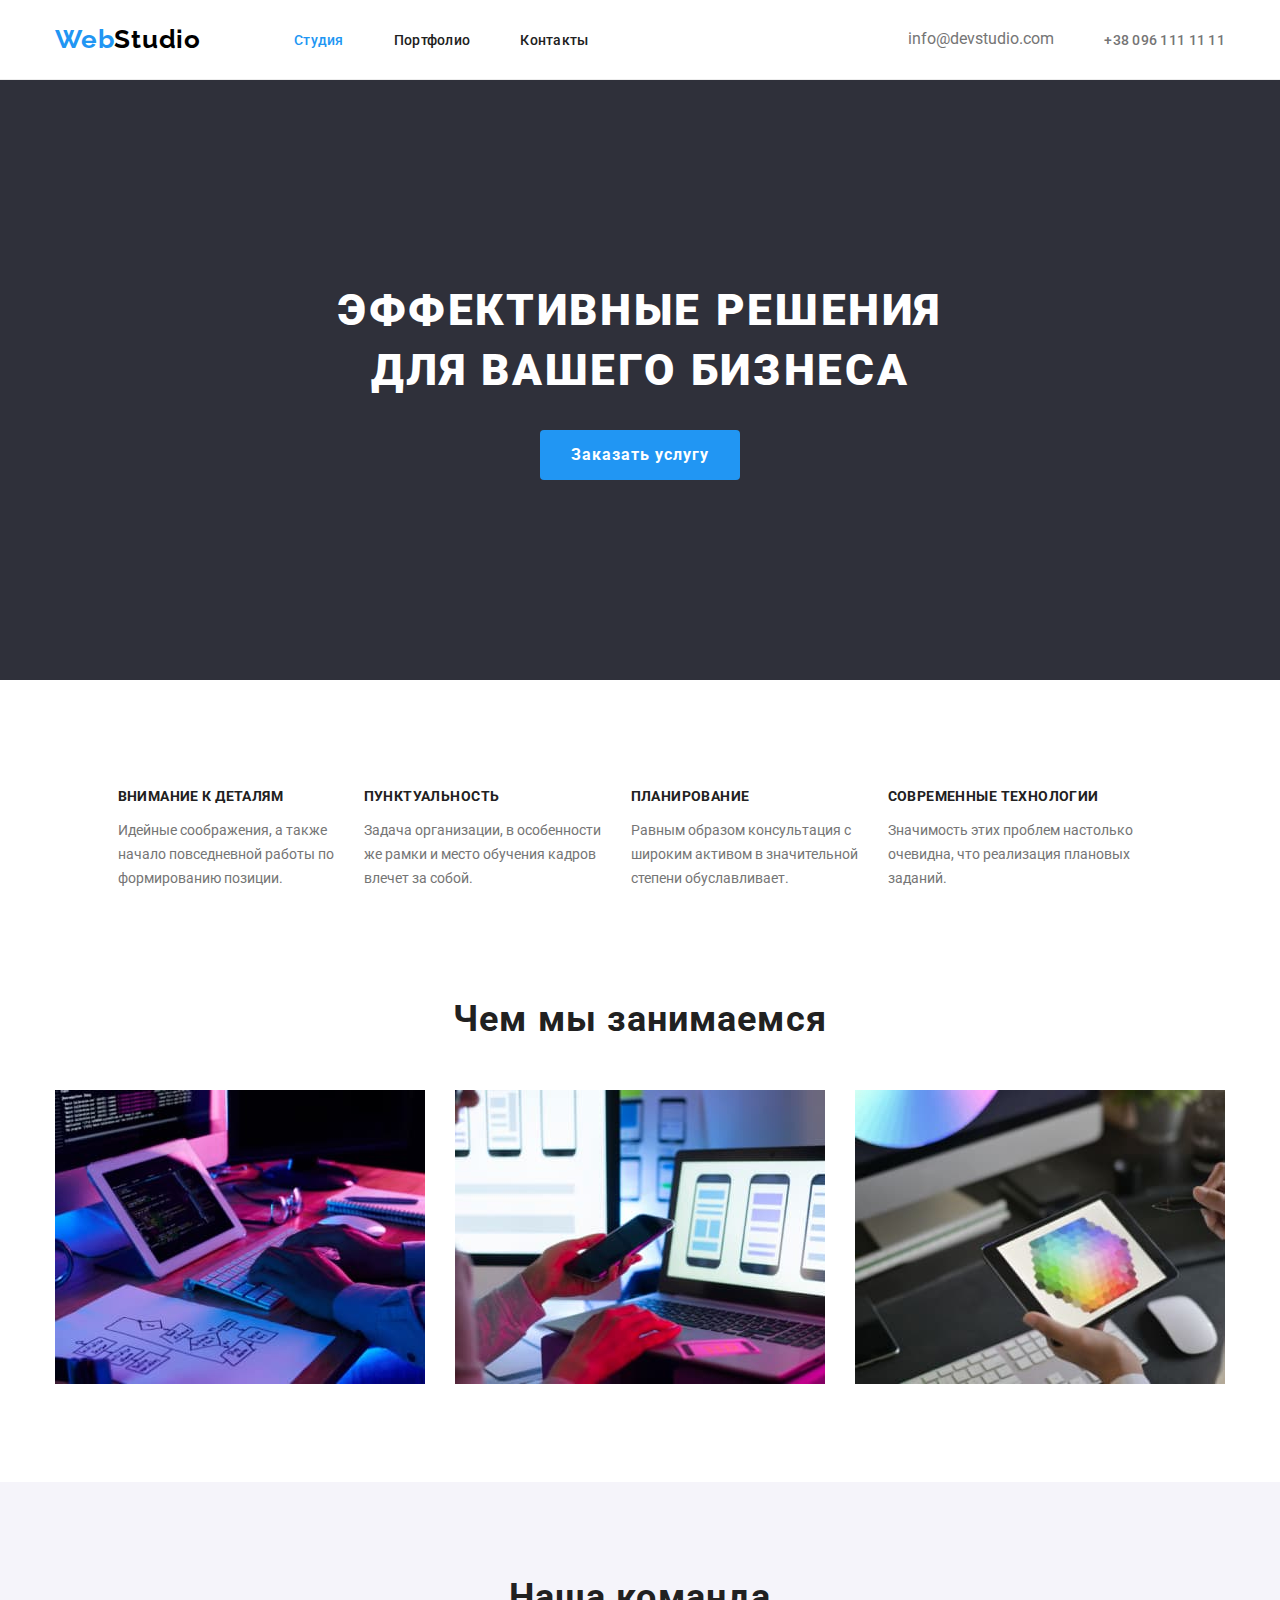
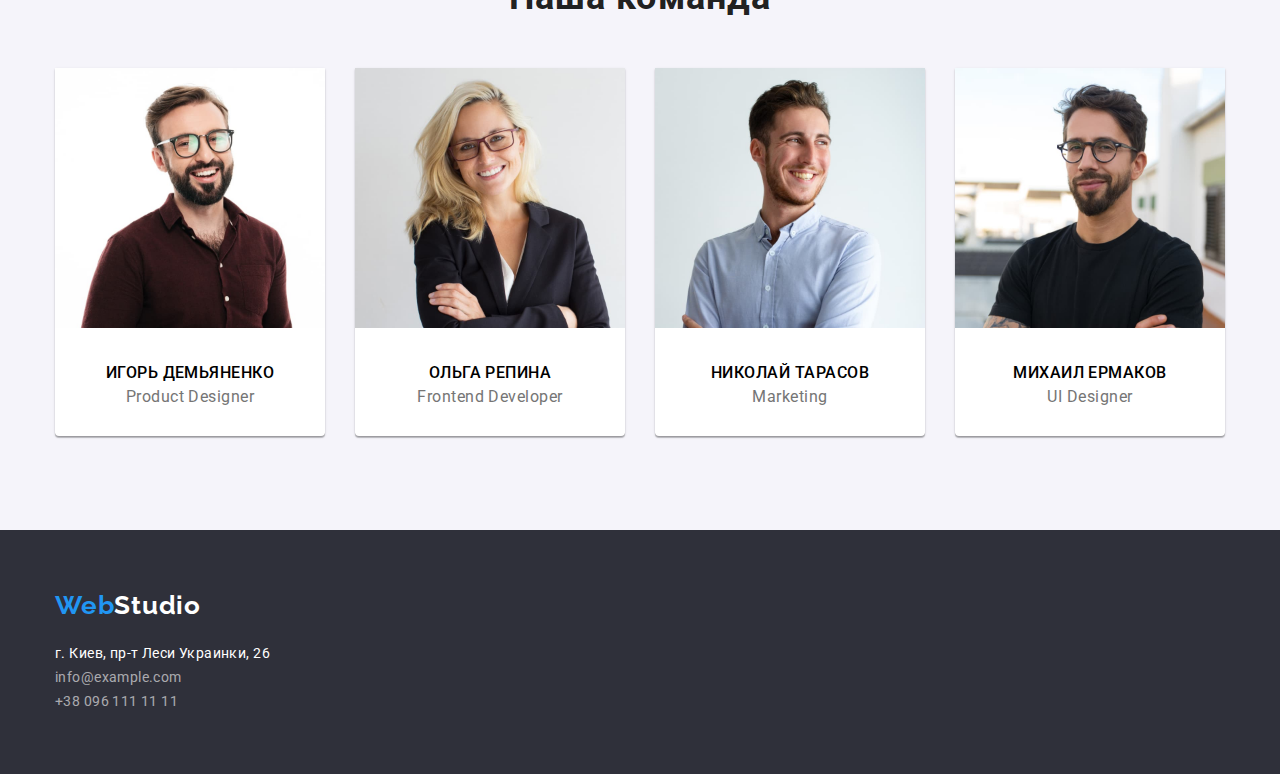
==== commit 0e66f28e: "fix" ====
--- a/index.html
+++ b/index.html
@@ -14,8 +14,7 @@
   </head>
   <body>
     <header class="header-sections">
-      <div class="container">
-        <div class="header-container">
+      <div class="container header-container">
         <nav class="main-nav">
           <a class="webstudio" href="./index.html"
             ><span class="txt-bl">Web</span>Studio</a
@@ -38,7 +37,6 @@
               <a href="tel:+380961111111">+38 096 111 11 11</a>
             </li>
           </ul>
-        </div>
       </div>
     </header>
     <main>
@@ -49,7 +47,7 @@
         </h1>
         <button type="button" class="btn-blue">Заказать услугу</button>
       </section>
-      <section>
+      <section class="all-about-sections">
         <div class="container">
           <ul class="menu all-about">
             <li class="item">
@@ -87,8 +85,8 @@
           </ul>
         </div>
       </section>
-      <section>
-        <div class="container all-work">
+      <section class="all-work-sections">
+        <div class="container">
           <h2 class="work-text">Чем мы занимаемся</h2>
           <ul class="menu work-sections">
             <li class="item">
--- a/css/style.css
+++ b/css/style.css
@@ -40,7 +40,8 @@
 }
 .header-sections {
   border-bottom: 1px solid rgba(236, 236, 236, 1);
-  display: flex;
+  padding-top: 24px;
+  padding-bottom: 24px;
 }
 .txt-bl {
   color: #2196f3;
@@ -64,6 +65,7 @@
   display: flex;
   margin-left: 93px;
 }
+
 .all-header .item {
   margin-right: 50px;
 }
@@ -93,6 +95,10 @@
   line-height: 42px;
   text-align: center;
   letter-spacing: 0.03em;
+  margin-block-start: 0;
+    margin-block-end: 0;
+    margin-inline-start: 0;
+    margin-inline-end: 0;
 }
 h3 {
   color: #212121;
@@ -111,11 +117,12 @@
   font-size: 14px;
   line-height: 16px;
   letter-spacing: 0.02em;
+
 }
 .header-link a {
   color: #212121;
-  line-height: 80px;
   display: block;
+
 }
 a.current {
   color: #2196f3;
@@ -123,6 +130,7 @@
 
 .header-link a:hover {
   color: #2196f3;
+
 }
 .header-contacts {
   display: flex;
@@ -141,7 +149,6 @@
 }
 .header-mail a {
   color: rgba(117, 117, 117, 1);
-  line-height: 80px;
   display: block;
 }
 .header-mail a:hover {
@@ -156,7 +163,6 @@
 }
 .header-phone a {
   color: rgba(117, 117, 117, 1);
-  line-height: 80px;
   display: block;
 }
 .header-phone a:hover {
@@ -185,8 +191,11 @@
   margin-top: 30px;
 
 }
+.all-about-sections {
+  padding-top: 94px;
+}
+
 .all-about {
-  padding-top: 94px;
   justify-content: center;
   width: 1170px;
 }
@@ -200,12 +209,9 @@
   font-size: 14px;
   line-height: 24px;
 }
-.all-work {
+.all-work-sections {
   padding-top: 94px;
   padding-bottom: 94px;
-}
-.work-sections {
-  justify-content: center;
 }
 .work-sections .item + .item {
   margin-left: 30px;
@@ -266,13 +272,7 @@
 .footer-sections {
   background-color: #2f303a;
   padding-top: 60px;
-}
-.webstudio.white {
-  margin-top: 60px;
-
-}
-.footer-all {
-  margin-top: 20px;
+  padding-bottom: 61px;
 }
 
 .link.footer-adress {
@@ -284,7 +284,13 @@
   line-height: 24px;
   letter-spacing: 0.03em;
 }
-
+.txt-bl {
+  margin-bottom: 20px;
+}
+.webstudio.white {
+  display: block;
+  margin-bottom: 20px;
+}
 .footer-mail {
   color: rgba(255, 255, 255, 0.6);
   text-decoration: none;
@@ -308,6 +314,10 @@
   color: white;
 }
 /* Portfilio*/
+.all-port-sections {
+  padding-top: 94px;
+  padding-bottom: 94px;
+}
 .btn-port {
   color: #212121;
   background-color: #f5f4fa;
@@ -333,8 +343,7 @@
 .menu-btn {
   display: flex;
   justify-content: center;
-  padding-top: 94px;
-  padding-bottom: 50px;
+  margin-bottom: 50px;
 
 }
 .menu-btn .item + .item {
@@ -357,7 +366,6 @@
   margin-left: -30px;
   margin-top: -30px;
   list-style: none;
-  padding-bottom: 94px;
 }
 
 .item-port {
